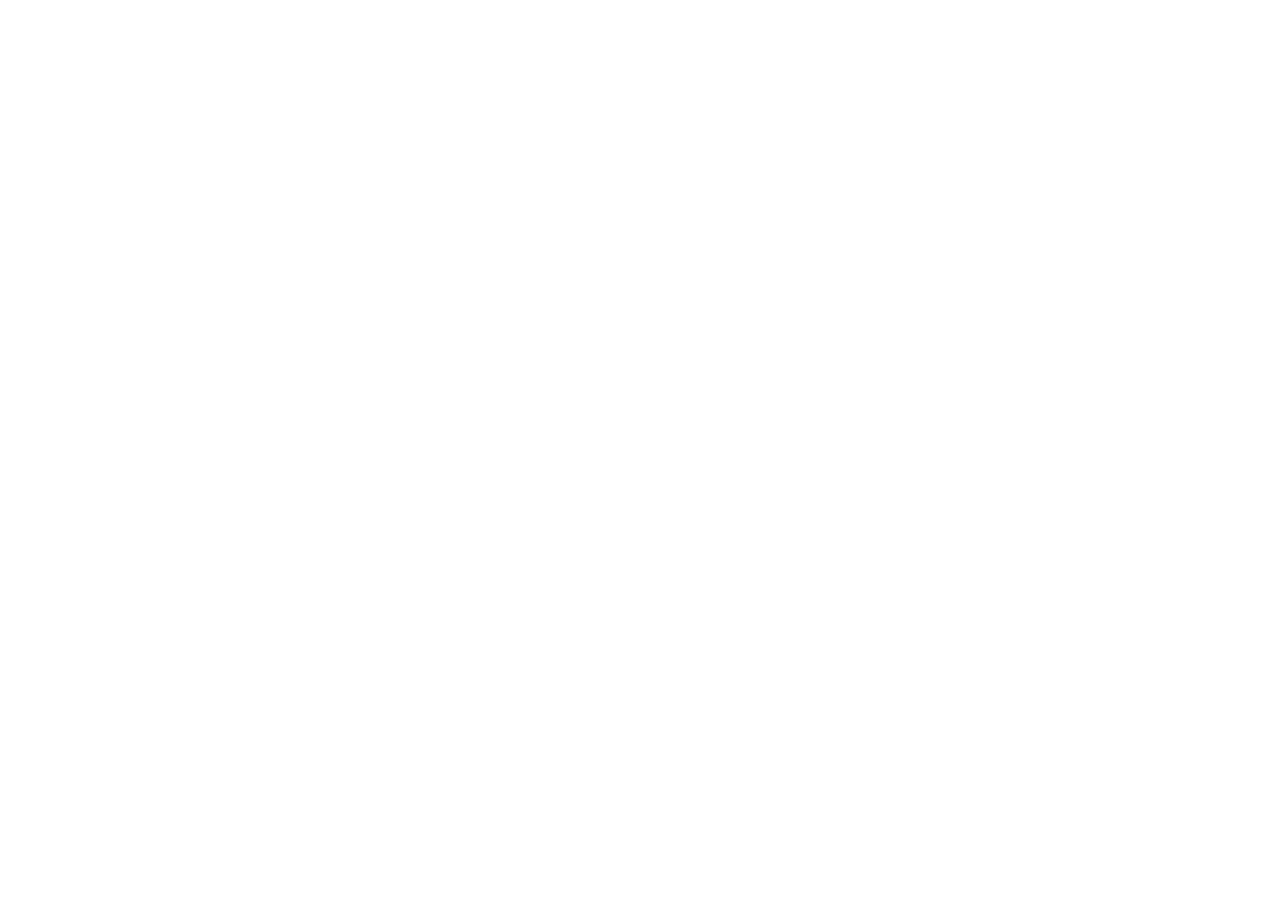
==== index.html @ 2622bff8 "урок2" ====
<!DOCTYPE html>
<html lang="en">

<head>
    <meta charset="utf-8">
    <meta name="viewport" content="width=device-width, initial-scale=1.0">
    <title></title>
    <link rel="stylesheet" href="#">
</head>

<body>
    <script>

    //task1
       var a = 1, b = 1, c, d;
        c = ++a; alert(c); // 2,(c=1+1) в префиксной форме инкрементирование производится сразу, а возврат происходит уже с обновлённым значением
        d = b++; alert(d); // 1,(d=1) в постфиксной форме сначала происходит возвращение значения, а потом выполняется инкрементирования
        c = (2+ ++a); alert(c); // 5,(c=2+(1+2)) потому что значение "a" сначала увеличили до 3 
        d = (2+ b++); alert(d); // 4,(2+2) потому что значение "b" увеличили до 3, но оставили старое значение, т.к.постфиксная форма
        alert(a); // 3, было увеличение на 1 два раза, в первой строке и в третей строке
        alert(b); // 3, было увеличение на 1 два раза, во второй строке и в четвертой
    //task2
        var a = 2;
        var x = 1 + (a *= 2);
        // значение будет 5 (x=1+(2*2))
        alert(x);
    //task3
        var a =parseInt(prompt('Введите первое число от -10 до 10',10));
        if (isNaN(a)){
        alert ('НЕ Число'); 
        }
        var b =parseInt(prompt('Введите второе число от -10 до 10',10));
        if (isNaN(b)){
        alert ('НЕ Число'); 
        }
        var x;
        if (a >=0 && b>=0){
        x=a-b;
        alert('Вот такая разница получилась'+' '+x);
        }
        if (a < 0 && b < 0){
            x=a*b;
            alert('Вот такое произведение получилось'+' '+x);
        }
        if((a>0 && b<0)||(a<0 && b>0)){
            x=a+b;
            alert('Вот такая сумма получилась'+' '+x);
        }
    //task4
    var a = parseInt(prompt('Введите число от 1 до 15'));
    if (isNaN(a)){
        alert ('НЕ Число'); 
        }
        switch (a) {
    case 1:
        alert(a++);
    case 2:
        alert(a++);
    case 3:
        alert(a++);
    case 4:
        alert(a++);
    case 5:
        alert(a++);
    case 6:
        alert(a++);
    case 7:
        alert(a++);
    case 8:
        alert(a++);
    case 9:
        alert(a++);
    case 10:
        alert(a++);
    case 11:
        alert(a++);
    case 12:
        alert(a++);
    case 13:
        alert(a++);
    case 14:
        alert(a++);
    case 15:
        alert(a);
    case a >= 15:
        alert('Это была последняя');
        break;
    default:
        alert('Ошибочка вышла!')
}
//task5
var a =parseInt(prompt('Введите первое число от -10 до 10',10));
if (isNaN(a)){
alert ('НЕ Число'); 
}
var b =parseInt(prompt('Введите второе число от -10 до 10',10));
if (isNaN(b)){
alert ('НЕ Число'); 
}

function add(a, b) {
return a + b;
}
var result = add(a, b);
alert('Сумма a и b равна: ' + result);

function sub(a, b) {
    return a - b;
}
result = sub(a, b);
alert('Разность a и b равна: ' + result);

function mult(a, b) {
    return a * b;
}
result = mult(a, b);
alert('Произведение a и b равно: ' + result);

function div(a, b) {
    return a / b;
}
result = div(a, b);
alert('Деление a и b равно: ' + result);


//task6
var a =parseInt(prompt('Введите первое число от -10 до 10',10));
if (isNaN(a)){
alert ('НЕ Число'); 
}
var b =parseInt(prompt('Введите второе число от -10 до 10',10));
if (isNaN(b)){
alert ('НЕ Число'); 
}
var oper = prompt('Введите название операции: сложение, вычитание, умножение, деление');
var result;

function mathOperation(arg1, arg2, operation) {
    switch (operation) {
        case 'сложение':
            return arg1 + arg2;
            break;
        case 'вычитание':
            return arg1 - arg2;
            break;
        case 'умножение':
            return arg1 * arg2;
            break;
        case 'деление':
            return arg1 / arg2;
            break;
 
    }
}
 
result = mathOperation(a, b, oper);
alert('Результат: ' + result);
    </script>
</body>

</html>
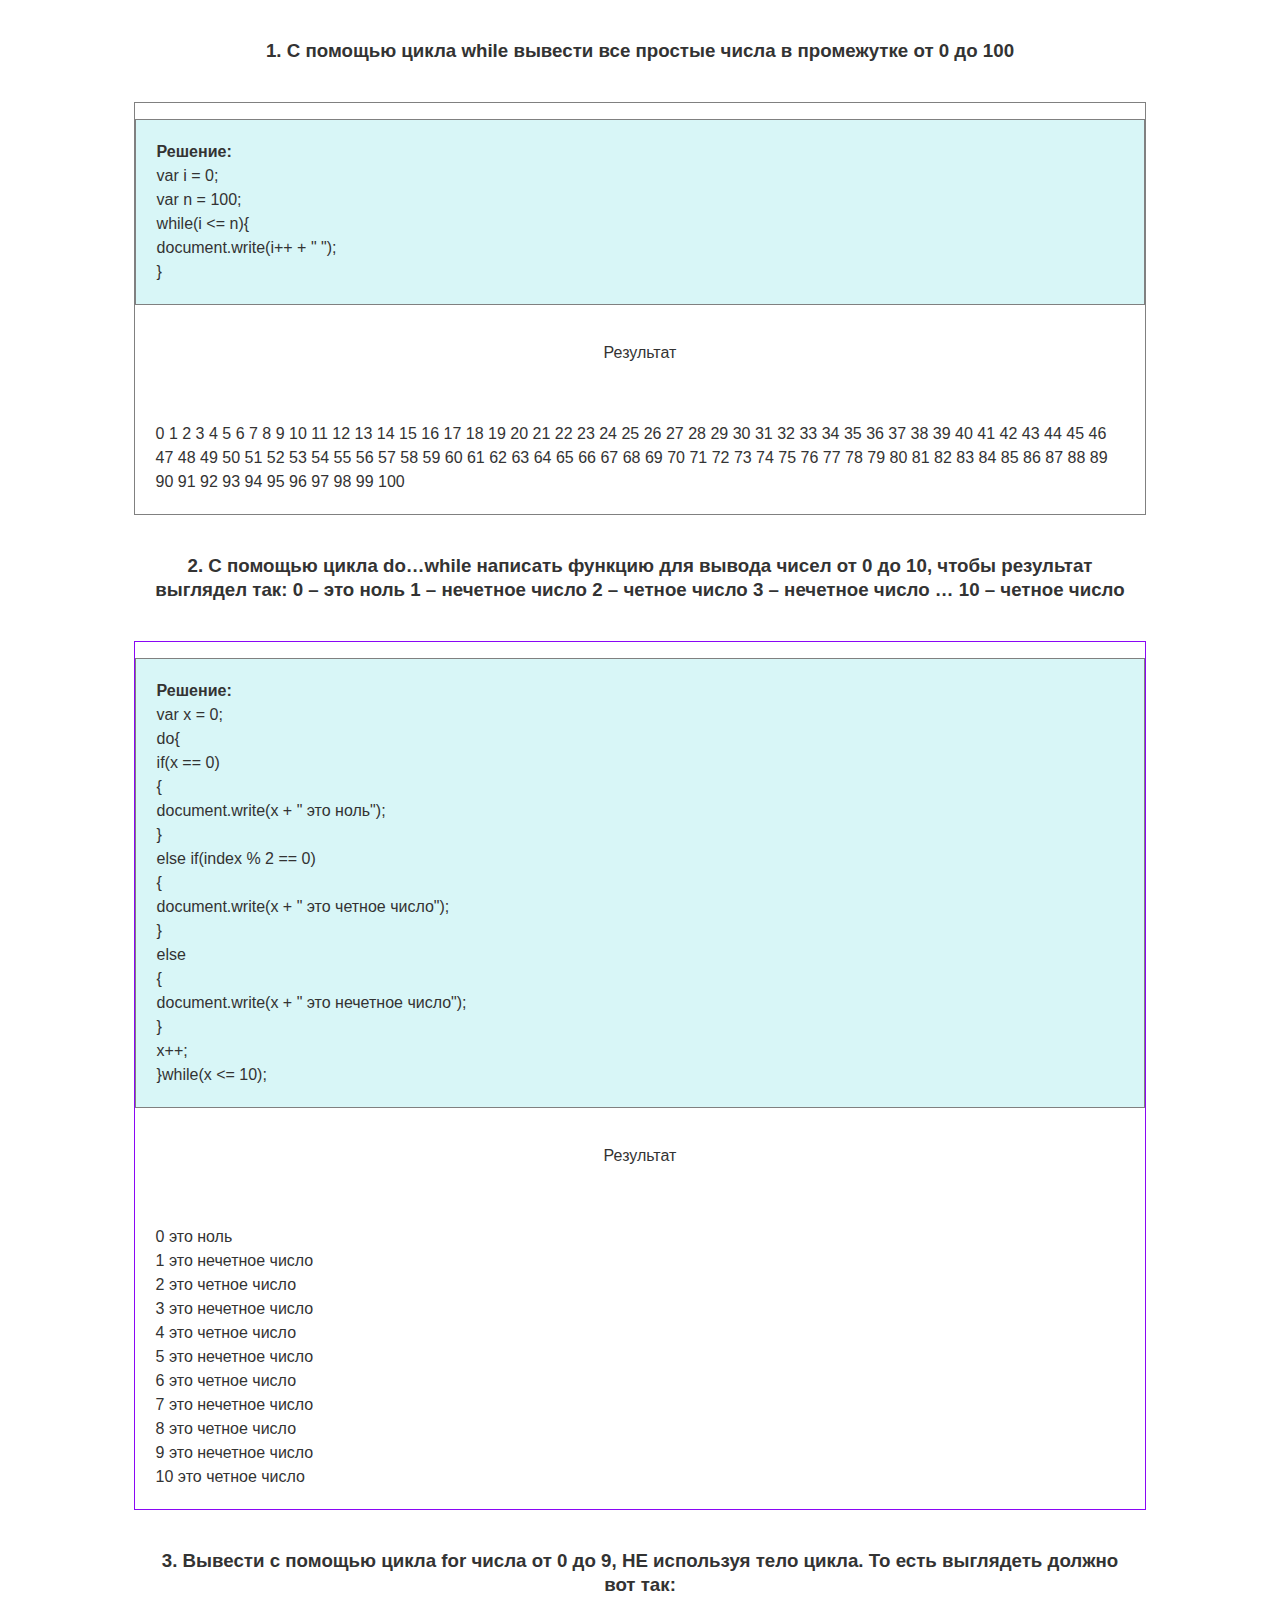
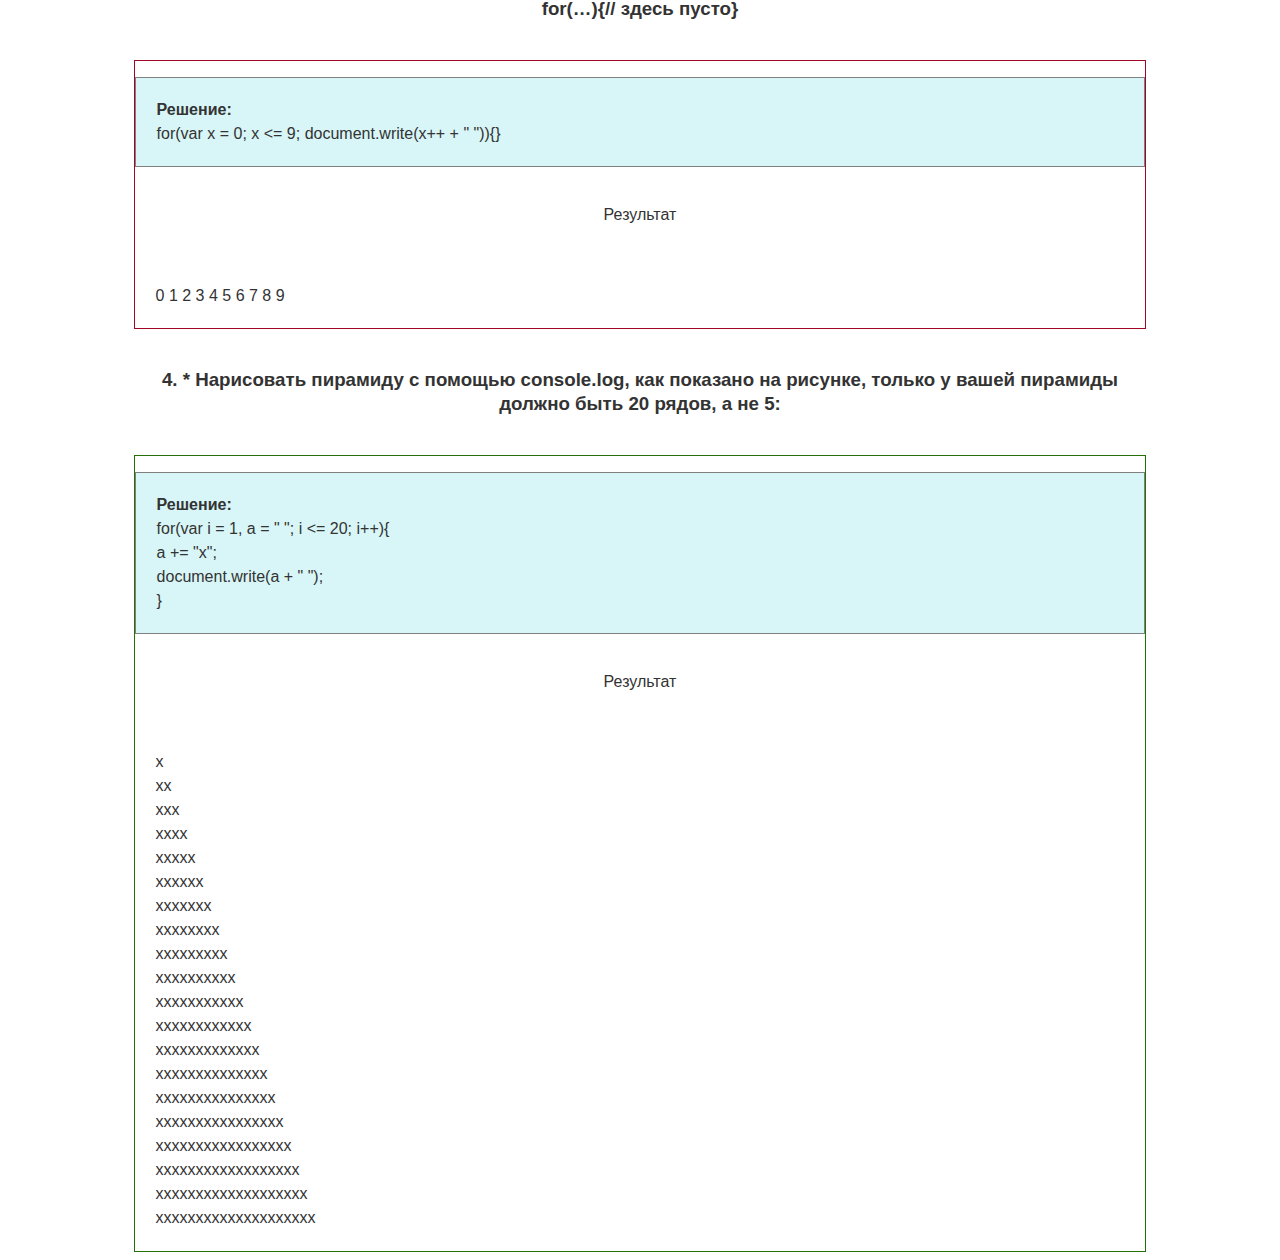
==== commit b1f34cd7: "lesson3" ====
--- a/index.html
+++ b/index.html
@@ -1,161 +1,130 @@
 <!DOCTYPE html>
-<html lang="en">
+<html lang="en"></html>
+    <head>
+        <meta charset="utf-8">
+        <meta http-equiv="X-UA-Compatible" content="IE=edge">
+        <title>lesson3</title>
+        <meta name="description" content="">
+        <meta name="viewport" content="width=device-width, initial-scale=1">
+        <link rel="stylesheet" href="css/main.css">
+    </head>
 
-<head>
-    <meta charset="utf-8">
-    <meta name="viewport" content="width=device-width, initial-scale=1.0">
-    <title></title>
-    <link rel="stylesheet" href="#">
-</head>
-
-<body>
-    <script>
-
-    //task1
-       var a = 1, b = 1, c, d;
-        c = ++a; alert(c); // 2,(c=1+1) в префиксной форме инкрементирование производится сразу, а возврат происходит уже с обновлённым значением
-        d = b++; alert(d); // 1,(d=1) в постфиксной форме сначала происходит возвращение значения, а потом выполняется инкрементирования
-        c = (2+ ++a); alert(c); // 5,(c=2+(1+2)) потому что значение "a" сначала увеличили до 3 
-        d = (2+ b++); alert(d); // 4,(2+2) потому что значение "b" увеличили до 3, но оставили старое значение, т.к.постфиксная форма
-        alert(a); // 3, было увеличение на 1 два раза, в первой строке и в третей строке
-        alert(b); // 3, было увеличение на 1 два раза, во второй строке и в четвертой
-    //task2
-        var a = 2;
-        var x = 1 + (a *= 2);
-        // значение будет 5 (x=1+(2*2))
-        alert(x);
-    //task3
-        var a =parseInt(prompt('Введите первое число от -10 до 10',10));
-        if (isNaN(a)){
-        alert ('НЕ Число'); 
-        }
-        var b =parseInt(prompt('Введите второе число от -10 до 10',10));
-        if (isNaN(b)){
-        alert ('НЕ Число'); 
-        }
-        var x;
-        if (a >=0 && b>=0){
-        x=a-b;
-        alert('Вот такая разница получилась'+' '+x);
-        }
-        if (a < 0 && b < 0){
-            x=a*b;
-            alert('Вот такое произведение получилось'+' '+x);
-        }
-        if((a>0 && b<0)||(a<0 && b>0)){
-            x=a+b;
-            alert('Вот такая сумма получилась'+' '+x);
-        }
-    //task4
-    var a = parseInt(prompt('Введите число от 1 до 15'));
-    if (isNaN(a)){
-        alert ('НЕ Число'); 
-        }
-        switch (a) {
-    case 1:
-        alert(a++);
-    case 2:
-        alert(a++);
-    case 3:
-        alert(a++);
-    case 4:
-        alert(a++);
-    case 5:
-        alert(a++);
-    case 6:
-        alert(a++);
-    case 7:
-        alert(a++);
-    case 8:
-        alert(a++);
-    case 9:
-        alert(a++);
-    case 10:
-        alert(a++);
-    case 11:
-        alert(a++);
-    case 12:
-        alert(a++);
-    case 13:
-        alert(a++);
-    case 14:
-        alert(a++);
-    case 15:
-        alert(a);
-    case a >= 15:
-        alert('Это была последняя');
-        break;
-    default:
-        alert('Ошибочка вышла!')
-}
-//task5
-var a =parseInt(prompt('Введите первое число от -10 до 10',10));
-if (isNaN(a)){
-alert ('НЕ Число'); 
-}
-var b =parseInt(prompt('Введите второе число от -10 до 10',10));
-if (isNaN(b)){
-alert ('НЕ Число'); 
-}
-
-function add(a, b) {
-return a + b;
-}
-var result = add(a, b);
-alert('Сумма a и b равна: ' + result);
-
-function sub(a, b) {
-    return a - b;
-}
-result = sub(a, b);
-alert('Разность a и b равна: ' + result);
-
-function mult(a, b) {
-    return a * b;
-}
-result = mult(a, b);
-alert('Произведение a и b равно: ' + result);
-
-function div(a, b) {
-    return a / b;
-}
-result = div(a, b);
-alert('Деление a и b равно: ' + result);
-
-
-//task6
-var a =parseInt(prompt('Введите первое число от -10 до 10',10));
-if (isNaN(a)){
-alert ('НЕ Число'); 
-}
-var b =parseInt(prompt('Введите второе число от -10 до 10',10));
-if (isNaN(b)){
-alert ('НЕ Число'); 
-}
-var oper = prompt('Введите название операции: сложение, вычитание, умножение, деление');
-var result;
-
-function mathOperation(arg1, arg2, operation) {
-    switch (operation) {
-        case 'сложение':
-            return arg1 + arg2;
-            break;
-        case 'вычитание':
-            return arg1 - arg2;
-            break;
-        case 'умножение':
-            return arg1 * arg2;
-            break;
-        case 'деление':
-            return arg1 / arg2;
-            break;
- 
+    <body>
+        <section>
+            <div class="wrapper">
+<!----task1-->              
+                    <h3 class="condition">1. С помощью цикла while вывести все простые числа в промежутке от 0 до 100 </h3>
+                    <div class="task1">
+                    <p class="solution"><b>Решение:</b><br>
+                        var i = 0;<br>
+                        var n = 100;<br>
+                        while(i <= n){<br>
+                            document.write(i++ + " ");<br>
+                        }</p>
+                        <p>Результат</p>
+                    <div class="display">
+                    <script >
+                        var i = 0;
+                        var n = 100;
+                        while(i <= n){
+                            document.write(i++ + " ");
+                        }
+                    </script>
+                    </div> 
+                </div>
+ <!----task2-->               
+                    <h3 class="condition">
+                        2. С помощью цикла do…while написать функцию для вывода чисел от 0 до 10, чтобы результат выглядел так:
+                        0 – это ноль
+                        1 – нечетное число
+                        2 – четное число
+                        3 – нечетное число
+                        …
+                        10 – четное число
+                    </h3>
+                    <div class="task2">
+                    <p class="solution"><b>Решение:</b><br>
+                        var x = 0;<br>
+                        do{<br>
+                            if(x == 0)<br>
+                            {<br>
+                                document.write(x + " это ноль");<br>
+                            }<br>
+                            else if(index % 2 == 0)<br>
+                            {<br>
+                                document.write(x + " это четное число");<br>
+                            }<br>
+                            else<br>
+                            {<br>
+                                document.write(x + " это нечетное число");<br>
+                            }<br>
+                            x++;<br>
+                        }while(x <= 10);<br>
+                        </p>
+                        <p>Результат</p>
+                        <div class="display">
+                        <script>
+                            var a = 0;
+                            do{
+                                if(a == 0)
+                                {
+                                    document.write(a + " это ноль<br/>");
+                                }
+                                else if(a % 2 == 0)
+                                {
+                                    document.write(a + " это четное число<br/>");
+                                }
+                                else
+                                {
+                                    document.write(a + " это нечетное число<br/>");
+                                }
+                                a++;
+                            }while(a <= 10);
+                        </script>
+                        </div>
+                </div>
+<!-----task3-->
+<h3 class="condition">
+    3. Вывести с помощью цикла for числа от 0 до 9, НЕ используя тело цикла. То есть
+	выглядеть должно вот так:<br/>
+	for(…){// здесь пусто}
+</h3>
+<div class="task3">
+<p class="solution"><b>Решение:</b><br>
+    for(var x = 0; x <= 9; document.write(x++ + " ")){}
+    </p>
+    <p>Результат</p>
+    <div class="display">
+    <script>        
+        for(var x = 0; x <= 9; document.write(x++ + " ")){}
+    </script>
+    </div>
+</div>
+<!-----task4-->
+<h3 class="condition">
+    4. * Нарисовать пирамиду с помощью console.log, как показано на рисунке, только у вашей пирамиды должно быть 20 рядов, а не 5:
+</h3>
+<div class="task4">
+<p class="solution"><b>Решение:</b><br>
+    for(var i = 1, a = " "; i <= 20; i++){<br>
+        a += "x";<br>
+        document.write(a + " ");<br>
     }
-}
- 
-result = mathOperation(a, b, oper);
-alert('Результат: ' + result);
-    </script>
-</body>
-
-</html>
+    </p>
+    <p>Результат</p>
+    <div class="display">
+        <script>
+            
+			for(var i = 1, a=" "; i <= 20; i++){
+				a += "x";
+				document.write(a + "<br>");
+			}
+		</script>   
+    </div>
+</div>
+            </div>          
+        </section>
+        
+       
+    </body>
+</html>--- a/css/main.css
+++ b/css/main.css
@@ -0,0 +1,40 @@
+html,body{
+    font-family: 'Roboto', sans-serif;
+    color: #333333;
+    font-size: 16px;
+    font-weight: 400;
+    line-height: 24px;
+    max-width: 1920px;
+}
+/**{
+    border:1px solid red;
+}  */
+.wrapper{
+    width: 80%;
+    margin: 0 auto;
+    
+}
+.task1{
+    border:1px solid gray;
+}
+h3,p,.display{
+    text-align: center;
+    padding: 2%;
+}
+.solution{
+    background-color: rgb(216, 246, 247); 
+    text-align: left;
+    border:1px solid gray;       
+}
+.display{
+    text-align: left;
+}
+.task2{
+    border:1px solid rgb(138, 7, 245);
+}
+.task3{
+    border:1px solid rgb(161, 5, 39);
+}
+.task4{
+    border:1px solid rgb(36, 112, 6);
+}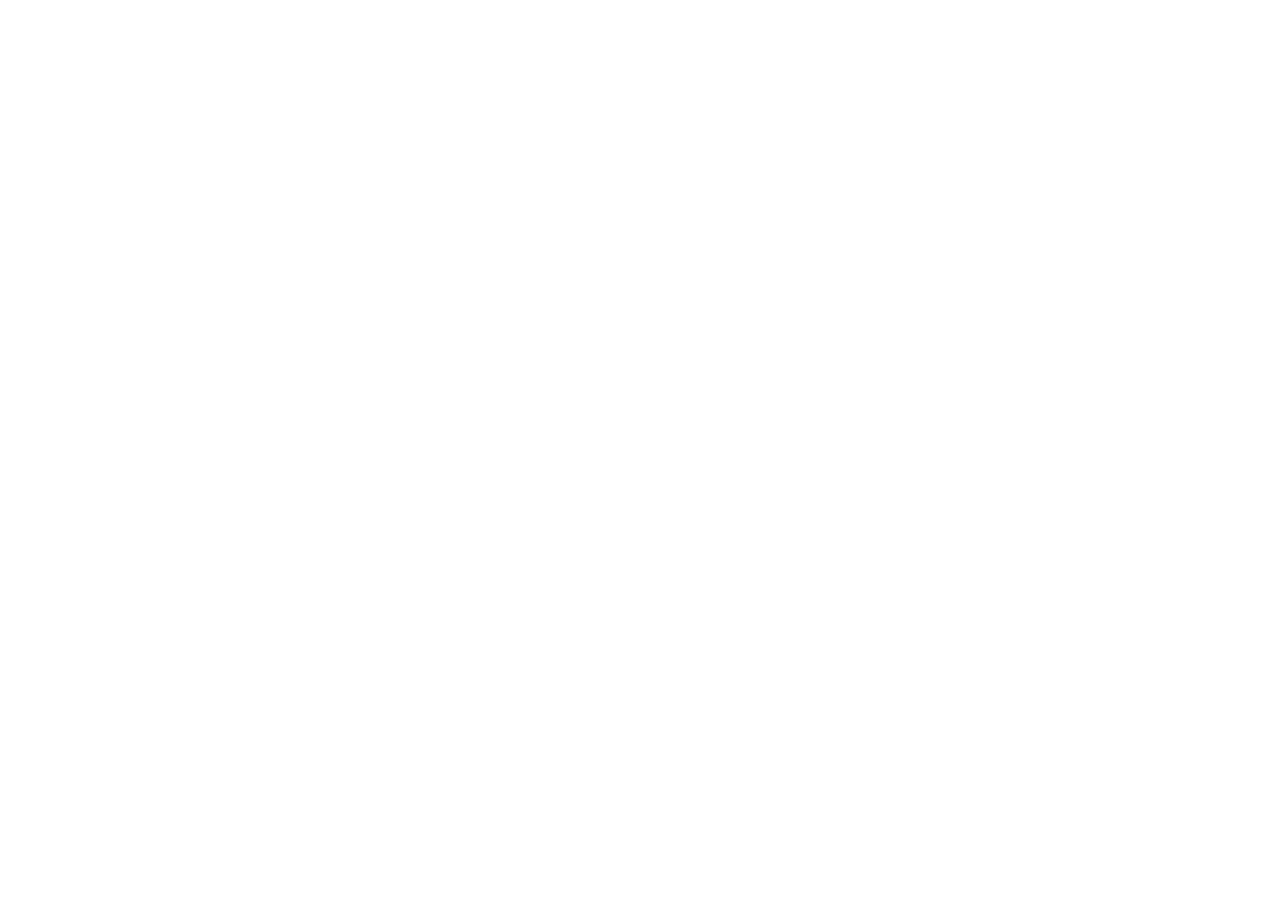
==== commit 9eefa213: "lesson4" ====
--- a/index.html
+++ b/index.html
@@ -1,130 +1,35 @@
 <!DOCTYPE html>
 <html lang="en"></html>
-    <head>
-        <meta charset="utf-8">
-        <meta http-equiv="X-UA-Compatible" content="IE=edge">
-        <title>lesson3</title>
-        <meta name="description" content="">
-        <meta name="viewport" content="width=device-width, initial-scale=1">
-        <link rel="stylesheet" href="css/main.css">
-    </head>
+<head>
+    <meta charset="utf-8" />
+    <meta http-equiv="X-UA-Compatible" content="IE=edge">
+    <title>Page Title</title>
+    <meta name="viewport" content="width=device-width, initial-scale=1">
+    <link rel="stylesheet" type="text/css" media="screen" href="main.css" />
+    <script src="main.js"></script>
+</head>
+<body>
+            
 
-    <body>
-        <section>
-            <div class="wrapper">
-<!----task1-->              
-                    <h3 class="condition">1. С помощью цикла while вывести все простые числа в промежутке от 0 до 100 </h3>
-                    <div class="task1">
-                    <p class="solution"><b>Решение:</b><br>
-                        var i = 0;<br>
-                        var n = 100;<br>
-                        while(i <= n){<br>
-                            document.write(i++ + " ");<br>
-                        }</p>
-                        <p>Результат</p>
-                    <div class="display">
-                    <script >
-                        var i = 0;
-                        var n = 100;
-                        while(i <= n){
-                            document.write(i++ + " ");
-                        }
-                    </script>
-                    </div> 
-                </div>
- <!----task2-->               
-                    <h3 class="condition">
-                        2. С помощью цикла do…while написать функцию для вывода чисел от 0 до 10, чтобы результат выглядел так:
-                        0 – это ноль
-                        1 – нечетное число
-                        2 – четное число
-                        3 – нечетное число
-                        …
-                        10 – четное число
-                    </h3>
-                    <div class="task2">
-                    <p class="solution"><b>Решение:</b><br>
-                        var x = 0;<br>
-                        do{<br>
-                            if(x == 0)<br>
-                            {<br>
-                                document.write(x + " это ноль");<br>
-                            }<br>
-                            else if(index % 2 == 0)<br>
-                            {<br>
-                                document.write(x + " это четное число");<br>
-                            }<br>
-                            else<br>
-                            {<br>
-                                document.write(x + " это нечетное число");<br>
-                            }<br>
-                            x++;<br>
-                        }while(x <= 10);<br>
-                        </p>
-                        <p>Результат</p>
-                        <div class="display">
-                        <script>
-                            var a = 0;
-                            do{
-                                if(a == 0)
-                                {
-                                    document.write(a + " это ноль<br/>");
-                                }
-                                else if(a % 2 == 0)
-                                {
-                                    document.write(a + " это четное число<br/>");
-                                }
-                                else
-                                {
-                                    document.write(a + " это нечетное число<br/>");
-                                }
-                                a++;
-                            }while(a <= 10);
-                        </script>
-                        </div>
-                </div>
-<!-----task3-->
-<h3 class="condition">
-    3. Вывести с помощью цикла for числа от 0 до 9, НЕ используя тело цикла. То есть
-	выглядеть должно вот так:<br/>
-	for(…){// здесь пусто}
-</h3>
-<div class="task3">
-<p class="solution"><b>Решение:</b><br>
-    for(var x = 0; x <= 9; document.write(x++ + " ")){}
-    </p>
-    <p>Результат</p>
-    <div class="display">
-    <script>        
-        for(var x = 0; x <= 9; document.write(x++ + " ")){}
+    <script>
+
+        //task1
+   function getObjFromNum( num ) {
+    var obj = {};
+    if ( num < 1 || num > 999 || isNaN( num )) {
+        console.log( 'Ошибка. Введите число от 1 до 999' );
+        return obj;
+    }
+    else {
+        
+        obj[ 'едининцы' ] = num % 10;
+        obj[ 'десятки' ] = ( num - obj[ 'едининцы' ]) % 100 / 10;
+        obj[ 'сотни' ] = ( num - obj[ 'едининцы' ] - obj[ 'десятки' ] * 10 ) % 1000 / 100;
+        return obj;
+    }
+}
+console.log( getObjFromNum( 922 ));
     </script>
-    </div>
-</div>
-<!-----task4-->
-<h3 class="condition">
-    4. * Нарисовать пирамиду с помощью console.log, как показано на рисунке, только у вашей пирамиды должно быть 20 рядов, а не 5:
-</h3>
-<div class="task4">
-<p class="solution"><b>Решение:</b><br>
-    for(var i = 1, a = " "; i <= 20; i++){<br>
-        a += "x";<br>
-        document.write(a + " ");<br>
-    }
-    </p>
-    <p>Результат</p>
-    <div class="display">
-        <script>
-            
-			for(var i = 1, a=" "; i <= 20; i++){
-				a += "x";
-				document.write(a + "<br>");
-			}
-		</script>   
-    </div>
-</div>
-            </div>          
-        </section>
-        
-       
-    </body>
+    
+</body>
 </html>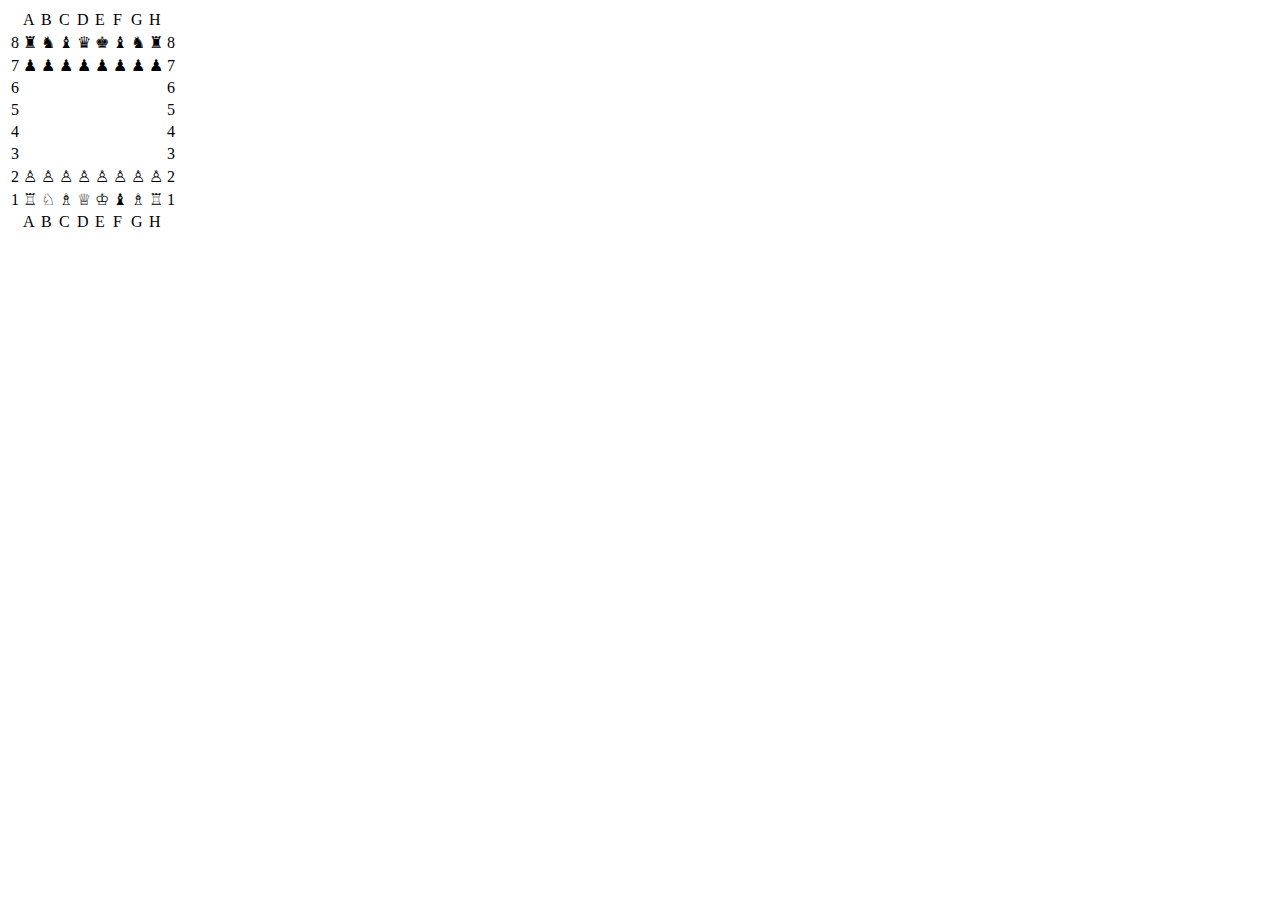
==== commit ed5c5826: "lesson5" ====
--- a/index.html
+++ b/index.html
@@ -1,35 +1,60 @@
 <!DOCTYPE html>
-<html lang="en"></html>
+<html lang="en">
 <head>
-    <meta charset="utf-8" />
-    <meta http-equiv="X-UA-Compatible" content="IE=edge">
-    <title>Page Title</title>
-    <meta name="viewport" content="width=device-width, initial-scale=1">
-    <link rel="stylesheet" type="text/css" media="screen" href="main.css" />
-    <script src="main.js"></script>
+    <meta charset="UTF-8">
+    <meta name="viewport" content="width=device-width, initial-scale=1.0">
+    <meta http-equiv="X-UA-Compatible" content="ie=edge">
+    <title>Document</title>
+    <link href="https://fonts.googleapis.com/css?family=Open+Sans:400,800" rel="stylesheet">
+    <link rel="stylesheet" href="style.css">
 </head>
 <body>
-            
-
+    <main>
+        
+    </main>
     <script>
-
-        //task1
-   function getObjFromNum( num ) {
-    var obj = {};
-    if ( num < 1 || num > 999 || isNaN( num )) {
-        console.log( 'Ошибка. Введите число от 1 до 999' );
-        return obj;
+    function chessboard1() {
+    var newTable = document.createElement( 'table' ),
+        lets = [ '','A','B','C','D','E','F','G','H','' ],
+        blackFigs1 = [ '8','&#9820;','&#9822;','&#9821;','&#9819;','&#9818;','&#9821;','&#9822;','&#9820;','8' ],
+        whiteFigs1 = [ '1','&#9814;','&#9816;','&#9815;','&#9813;','&#9812;','&#9821;','&#9815;','&#9814;','1' ],
+        blackFigs2 = [ '7','&#9823;','&#9823;','&#9823;','&#9823;','&#9823;','&#9823;','&#9823;','&#9823;','7' ],
+        whiteFigs2 = [ '2','&#9817;','&#9817;','&#9817;','&#9817;','&#9817;','&#9817;','&#9817;','&#9817;','2' ];
+    for ( var i = 0, a = 9; i < 10, a >= 0; i++, a-- ) {
+        var newTr = newTable.insertRow(i);
+        for ( var j = 0; j < 10; j++ ) {
+            var newTd = newTr.insertCell( j );
+                        switch (i) {
+                case 0:
+                    newTd.innerText = lets[ j ];
+                    break;
+                case 1:
+                    newTd.innerHTML = blackFigs1[ j ];
+                    break;
+                case 2:
+                    newTd.innerHTML = blackFigs2[ j ];
+                    break;
+                case 7:
+                    newTd.innerHTML = whiteFigs2[ j ];
+                    break;
+                case 8:
+                    newTd.innerHTML = whiteFigs1[ j ];
+                    break;
+                case 9:
+                    newTd.innerText = lets[ j ];
+                    break;
+                default:
+                    if ( j === 0 || j === 9 ) {
+                        newTd.innerHTML = a;
+                    }
+                    break;
+            }
+        }
     }
-    else {
-        
-        obj[ 'едининцы' ] = num % 10;
-        obj[ 'десятки' ] = ( num - obj[ 'едининцы' ]) % 100 / 10;
-        obj[ 'сотни' ] = ( num - obj[ 'едининцы' ] - obj[ 'десятки' ] * 10 ) % 1000 / 100;
-        return obj;
-    }
-}
-console.log( getObjFromNum( 922 ));
+    var elem = document.getElementsByClassName( 'lesson5' );
+    document.body.appendChild( newTable );
+};
+chessboard1();
     </script>
-    
 </body>
 </html>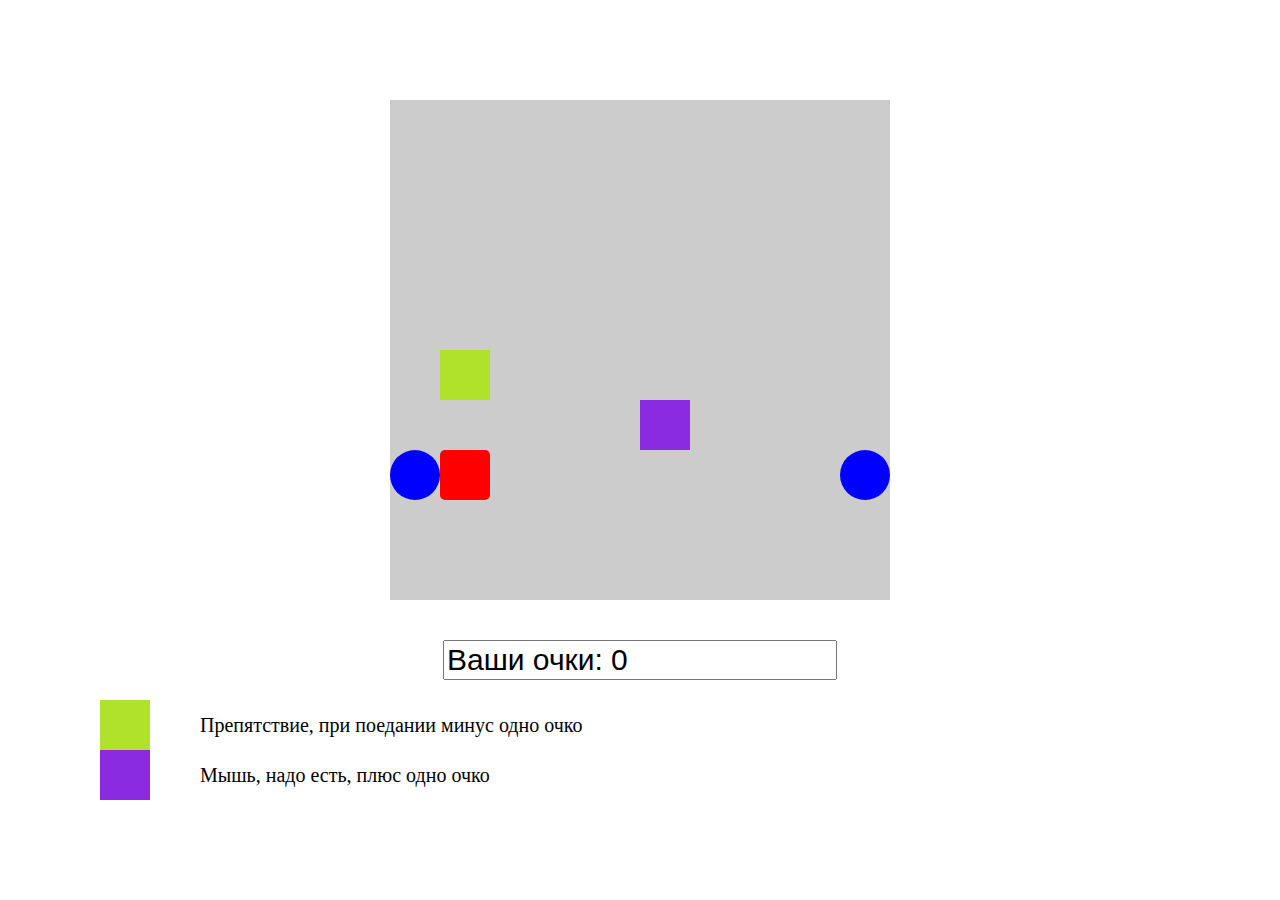
==== commit e043f27f: "lesson7" ====
--- a/index.html
+++ b/index.html
@@ -1,60 +1,23 @@
 <!DOCTYPE html>
-<html lang="en">
+<html>
 <head>
-    <meta charset="UTF-8">
-    <meta name="viewport" content="width=device-width, initial-scale=1.0">
-    <meta http-equiv="X-UA-Compatible" content="ie=edge">
-    <title>Document</title>
-    <link href="https://fonts.googleapis.com/css?family=Open+Sans:400,800" rel="stylesheet">
-    <link rel="stylesheet" href="style.css">
+  <meta charset="utf-8" />
+  <meta http-equiv="X-UA-Compatible" content="IE=edge">
+  <title>Page Title</title>
+  <meta name="viewport" content="width=device-width, initial-scale=1">
+  <link rel="stylesheet" type="text/css" media="screen" href="main.css" />  
 </head>
 <body>
-    <main>
-        
-    </main>
-    <script>
-    function chessboard1() {
-    var newTable = document.createElement( 'table' ),
-        lets = [ '','A','B','C','D','E','F','G','H','' ],
-        blackFigs1 = [ '8','&#9820;','&#9822;','&#9821;','&#9819;','&#9818;','&#9821;','&#9822;','&#9820;','8' ],
-        whiteFigs1 = [ '1','&#9814;','&#9816;','&#9815;','&#9813;','&#9812;','&#9821;','&#9815;','&#9814;','1' ],
-        blackFigs2 = [ '7','&#9823;','&#9823;','&#9823;','&#9823;','&#9823;','&#9823;','&#9823;','&#9823;','7' ],
-        whiteFigs2 = [ '2','&#9817;','&#9817;','&#9817;','&#9817;','&#9817;','&#9817;','&#9817;','&#9817;','2' ];
-    for ( var i = 0, a = 9; i < 10, a >= 0; i++, a-- ) {
-        var newTr = newTable.insertRow(i);
-        for ( var j = 0; j < 10; j++ ) {
-            var newTd = newTr.insertCell( j );
-                        switch (i) {
-                case 0:
-                    newTd.innerText = lets[ j ];
-                    break;
-                case 1:
-                    newTd.innerHTML = blackFigs1[ j ];
-                    break;
-                case 2:
-                    newTd.innerHTML = blackFigs2[ j ];
-                    break;
-                case 7:
-                    newTd.innerHTML = whiteFigs2[ j ];
-                    break;
-                case 8:
-                    newTd.innerHTML = whiteFigs1[ j ];
-                    break;
-                case 9:
-                    newTd.innerText = lets[ j ];
-                    break;
-                default:
-                    if ( j === 0 || j === 9 ) {
-                        newTd.innerHTML = a;
-                    }
-                    break;
-            }
-        }
-    }
-    var elem = document.getElementsByClassName( 'lesson5' );
-    document.body.appendChild( newTable );
-};
-chessboard1();
-    </script>
+  <script src="main.js"></script>
+  <div class="descr">
+    <div class="descr-item">
+      <div class="descr-item__sign first"></div>
+      <div class="descr-item__text">Препятствие, при поедании минус одно очко</div>
+    </div>
+    <div class="descr-item">
+      <div class="descr-item__sign second"></div>
+      <div class="descr-item__text">Мышь, надо есть, плюс одно очко</div>
+    </div>
+  </div>
 </body>
 </html>--- a/main.css
+++ b/main.css
@@ -0,0 +1,76 @@
+*{
+  box-sizing: border-box;
+}
+body{
+  margin: 100px;
+}
+.field{
+  width: 500px;
+  height: 500px;
+  margin: 0 auto;
+  display: flex;
+  flex-wrap: wrap;
+  background-color: #cccccc;
+}
+.excel{
+  width: 50px;
+  height: 50px;
+  padding: 5px;
+}
+.snakeBody{
+  background-color: blue;
+  width: 50px;
+  height: 50px;
+  border-radius: 50%;
+  -webkit-border-radius: 50%;
+  -moz-border-radius: 50%;
+  -ms-border-radius: 50%;
+  -o-border-radius: 50%;
+}
+.head{
+  background-color: red;
+  width: 50px;
+  height: 50px;
+  border-radius: 10%;
+  -webkit-border-radius: 10%;
+  -moz-border-radius: 10%;
+  -ms-border-radius: 10%;
+  -o-border-radius: 10%;
+}
+.mouse{
+  width: 50px;
+  height: 50px;
+  background-color: blueviolet;
+
+}
+.obstacle{
+  width: 50px;
+  height: 50px;
+  background-color: rgb(177, 226, 43);
+}
+.descr{
+  display: flex;
+  flex-direction: column;
+
+  margin: auto;
+  margin-top: 20px;
+} 
+.descr-item{
+  display: flex;
+  align-items: center;
+}
+.descr-item__sign{
+  width: 50px;
+  height: 50px;  
+}
+.first{
+  background-color: rgb(177, 226, 43); 
+}
+.second{
+  background-color: blueviolet;
+}
+.descr-item__text{
+  display:inline-block;
+  margin-left: 50px;
+  font-size: 20px;
+}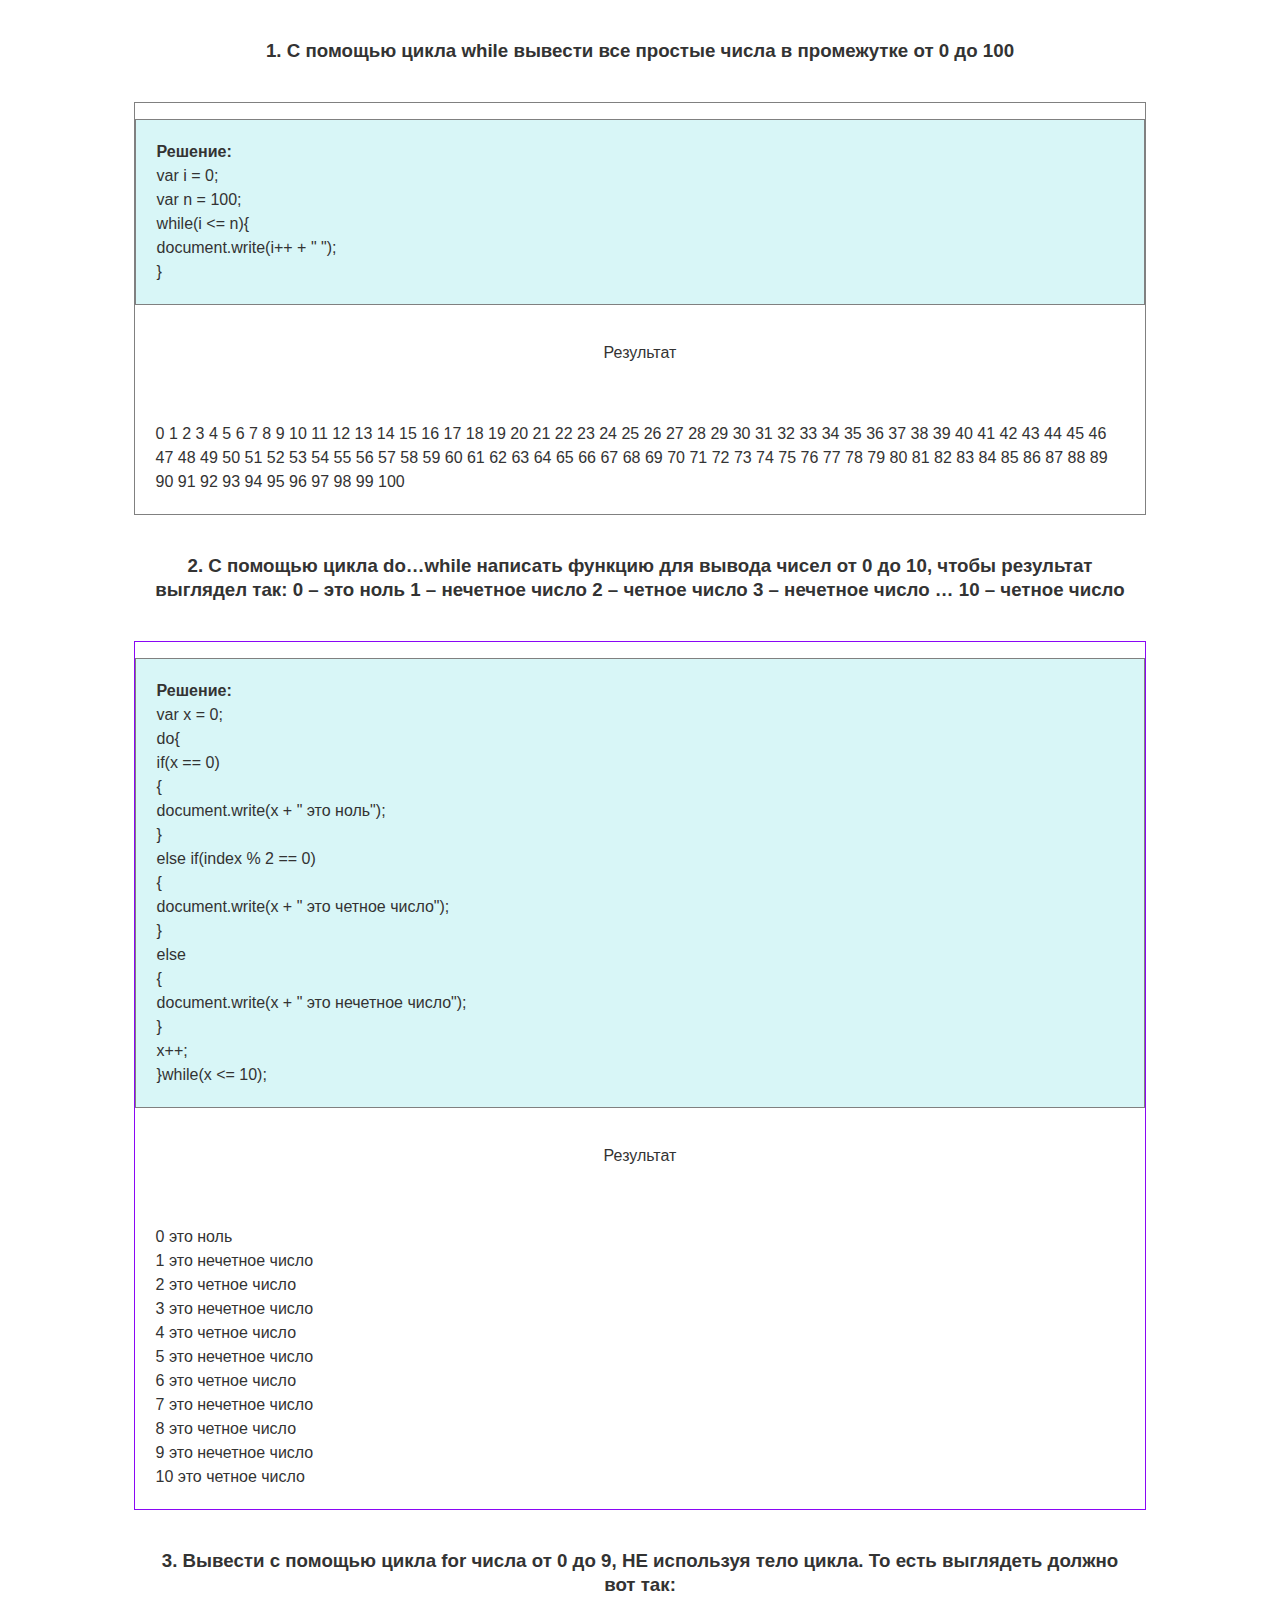
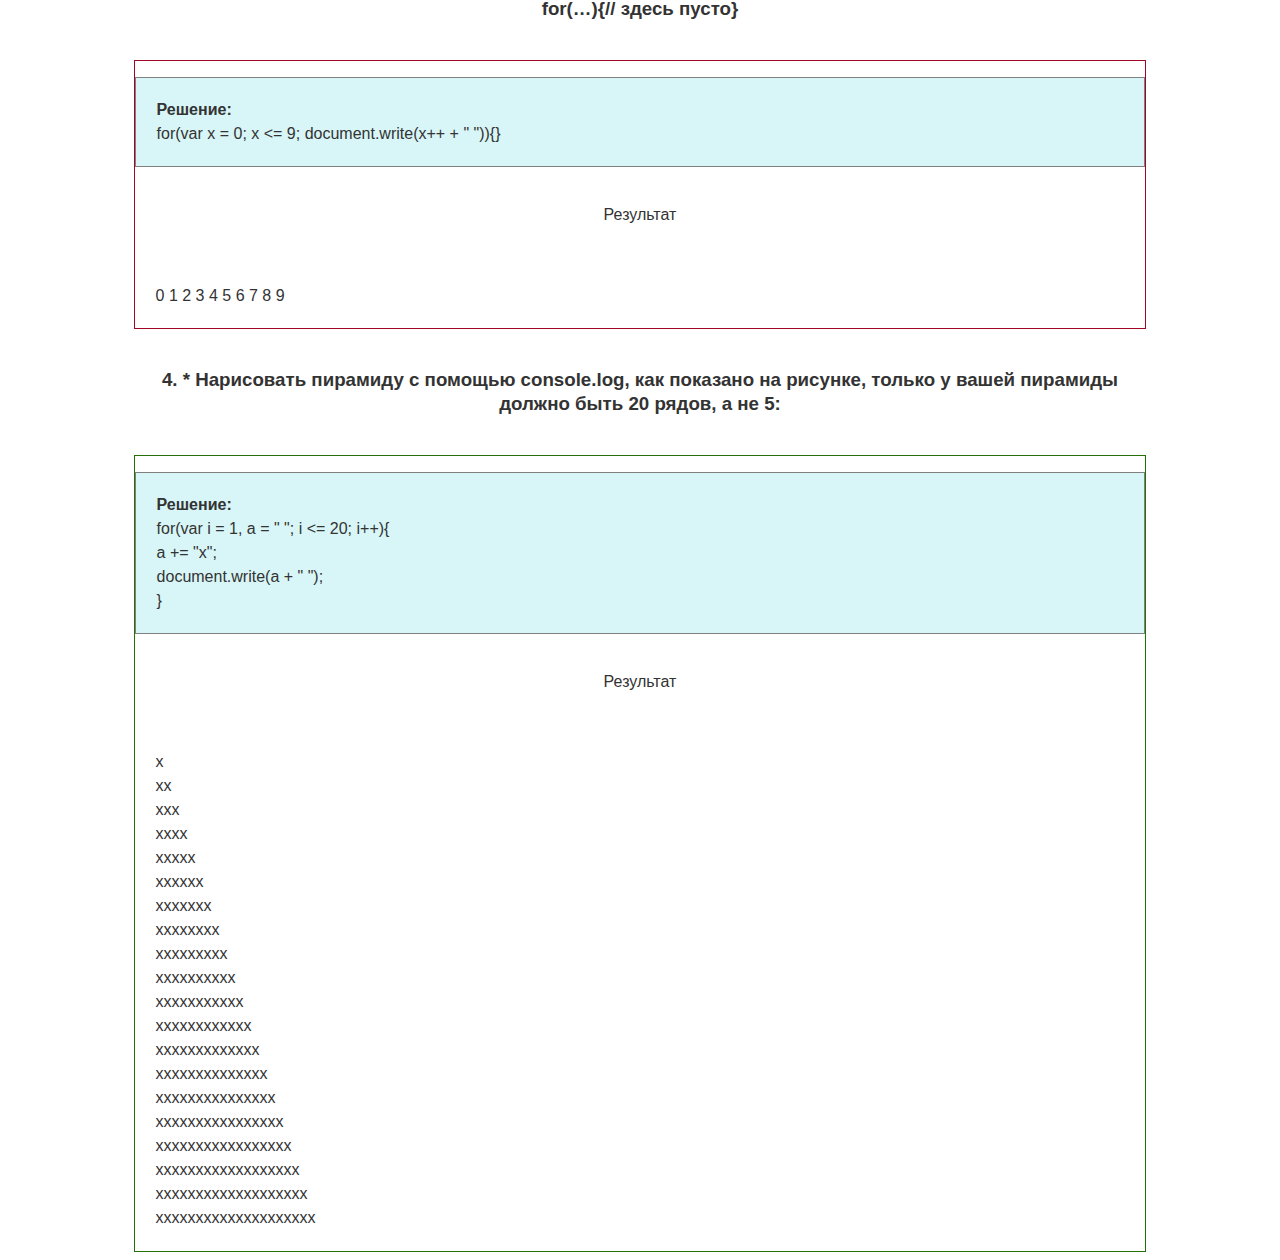
==== commit 6ce64911: "Merge b1f34cd7f2d34478fe180a1f0756b3ce1eb0b9b3 into 5b1c5831ab65cb4fd49be398ea673a0fba5129fe" ====
--- a/index.html
+++ b/index.html
@@ -1,23 +1,130 @@
 <!DOCTYPE html>
-<html>
-<head>
-  <meta charset="utf-8" />
-  <meta http-equiv="X-UA-Compatible" content="IE=edge">
-  <title>Page Title</title>
-  <meta name="viewport" content="width=device-width, initial-scale=1">
-  <link rel="stylesheet" type="text/css" media="screen" href="main.css" />  
-</head>
-<body>
-  <script src="main.js"></script>
-  <div class="descr">
-    <div class="descr-item">
-      <div class="descr-item__sign first"></div>
-      <div class="descr-item__text">Препятствие, при поедании минус одно очко</div>
+<html lang="en"></html>
+    <head>
+        <meta charset="utf-8">
+        <meta http-equiv="X-UA-Compatible" content="IE=edge">
+        <title>lesson3</title>
+        <meta name="description" content="">
+        <meta name="viewport" content="width=device-width, initial-scale=1">
+        <link rel="stylesheet" href="css/main.css">
+    </head>
+
+    <body>
+        <section>
+            <div class="wrapper">
+<!----task1-->              
+                    <h3 class="condition">1. С помощью цикла while вывести все простые числа в промежутке от 0 до 100 </h3>
+                    <div class="task1">
+                    <p class="solution"><b>Решение:</b><br>
+                        var i = 0;<br>
+                        var n = 100;<br>
+                        while(i <= n){<br>
+                            document.write(i++ + " ");<br>
+                        }</p>
+                        <p>Результат</p>
+                    <div class="display">
+                    <script >
+                        var i = 0;
+                        var n = 100;
+                        while(i <= n){
+                            document.write(i++ + " ");
+                        }
+                    </script>
+                    </div> 
+                </div>
+ <!----task2-->               
+                    <h3 class="condition">
+                        2. С помощью цикла do…while написать функцию для вывода чисел от 0 до 10, чтобы результат выглядел так:
+                        0 – это ноль
+                        1 – нечетное число
+                        2 – четное число
+                        3 – нечетное число
+                        …
+                        10 – четное число
+                    </h3>
+                    <div class="task2">
+                    <p class="solution"><b>Решение:</b><br>
+                        var x = 0;<br>
+                        do{<br>
+                            if(x == 0)<br>
+                            {<br>
+                                document.write(x + " это ноль");<br>
+                            }<br>
+                            else if(index % 2 == 0)<br>
+                            {<br>
+                                document.write(x + " это четное число");<br>
+                            }<br>
+                            else<br>
+                            {<br>
+                                document.write(x + " это нечетное число");<br>
+                            }<br>
+                            x++;<br>
+                        }while(x <= 10);<br>
+                        </p>
+                        <p>Результат</p>
+                        <div class="display">
+                        <script>
+                            var a = 0;
+                            do{
+                                if(a == 0)
+                                {
+                                    document.write(a + " это ноль<br/>");
+                                }
+                                else if(a % 2 == 0)
+                                {
+                                    document.write(a + " это четное число<br/>");
+                                }
+                                else
+                                {
+                                    document.write(a + " это нечетное число<br/>");
+                                }
+                                a++;
+                            }while(a <= 10);
+                        </script>
+                        </div>
+                </div>
+<!-----task3-->
+<h3 class="condition">
+    3. Вывести с помощью цикла for числа от 0 до 9, НЕ используя тело цикла. То есть
+	выглядеть должно вот так:<br/>
+	for(…){// здесь пусто}
+</h3>
+<div class="task3">
+<p class="solution"><b>Решение:</b><br>
+    for(var x = 0; x <= 9; document.write(x++ + " ")){}
+    </p>
+    <p>Результат</p>
+    <div class="display">
+    <script>        
+        for(var x = 0; x <= 9; document.write(x++ + " ")){}
+    </script>
     </div>
-    <div class="descr-item">
-      <div class="descr-item__sign second"></div>
-      <div class="descr-item__text">Мышь, надо есть, плюс одно очко</div>
+</div>
+<!-----task4-->
+<h3 class="condition">
+    4. * Нарисовать пирамиду с помощью console.log, как показано на рисунке, только у вашей пирамиды должно быть 20 рядов, а не 5:
+</h3>
+<div class="task4">
+<p class="solution"><b>Решение:</b><br>
+    for(var i = 1, a = " "; i <= 20; i++){<br>
+        a += "x";<br>
+        document.write(a + " ");<br>
+    }
+    </p>
+    <p>Результат</p>
+    <div class="display">
+        <script>
+            
+			for(var i = 1, a=" "; i <= 20; i++){
+				a += "x";
+				document.write(a + "<br>");
+			}
+		</script>   
     </div>
-  </div>
-</body>
+</div>
+            </div>          
+        </section>
+        
+       
+    </body>
 </html>--- a/css/main.css
+++ b/css/main.css
@@ -0,0 +1,40 @@
+html,body{
+    font-family: 'Roboto', sans-serif;
+    color: #333333;
+    font-size: 16px;
+    font-weight: 400;
+    line-height: 24px;
+    max-width: 1920px;
+}
+/**{
+    border:1px solid red;
+}  */
+.wrapper{
+    width: 80%;
+    margin: 0 auto;
+    
+}
+.task1{
+    border:1px solid gray;
+}
+h3,p,.display{
+    text-align: center;
+    padding: 2%;
+}
+.solution{
+    background-color: rgb(216, 246, 247); 
+    text-align: left;
+    border:1px solid gray;       
+}
+.display{
+    text-align: left;
+}
+.task2{
+    border:1px solid rgb(138, 7, 245);
+}
+.task3{
+    border:1px solid rgb(161, 5, 39);
+}
+.task4{
+    border:1px solid rgb(36, 112, 6);
+}